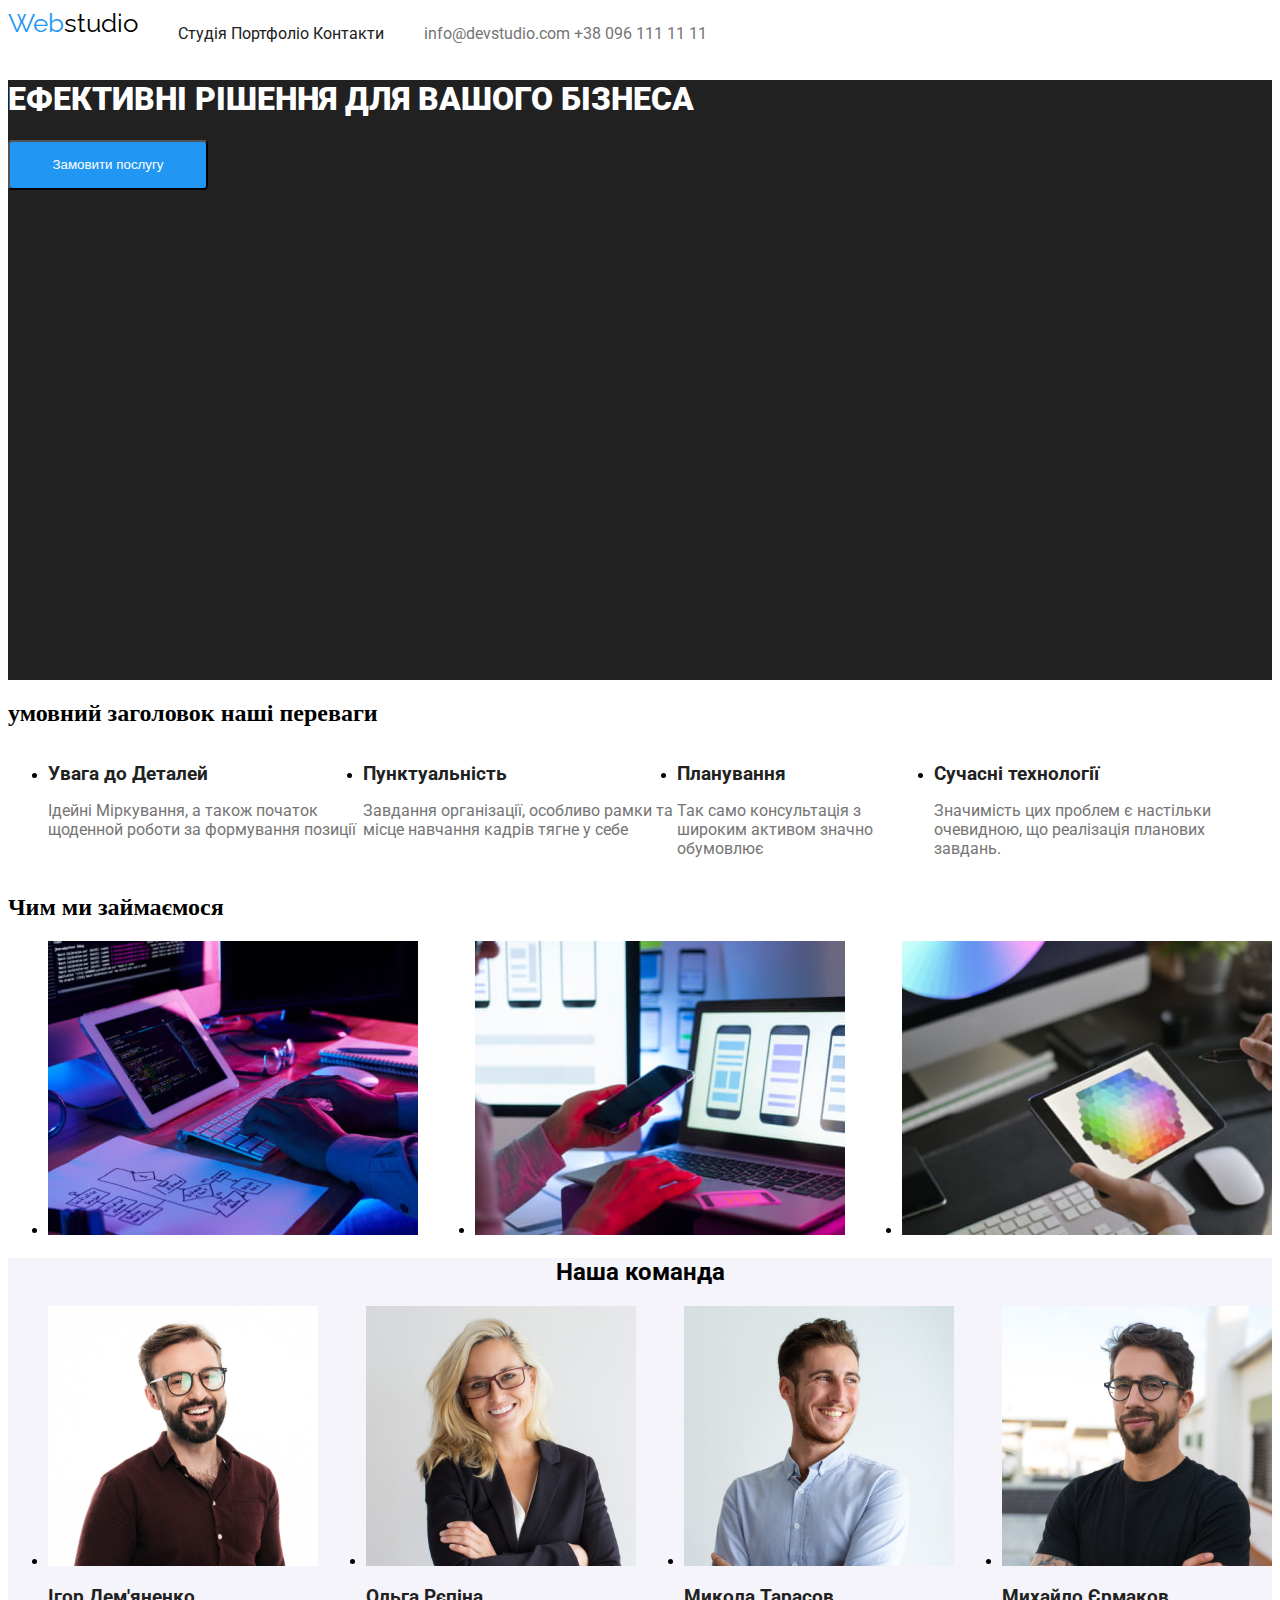
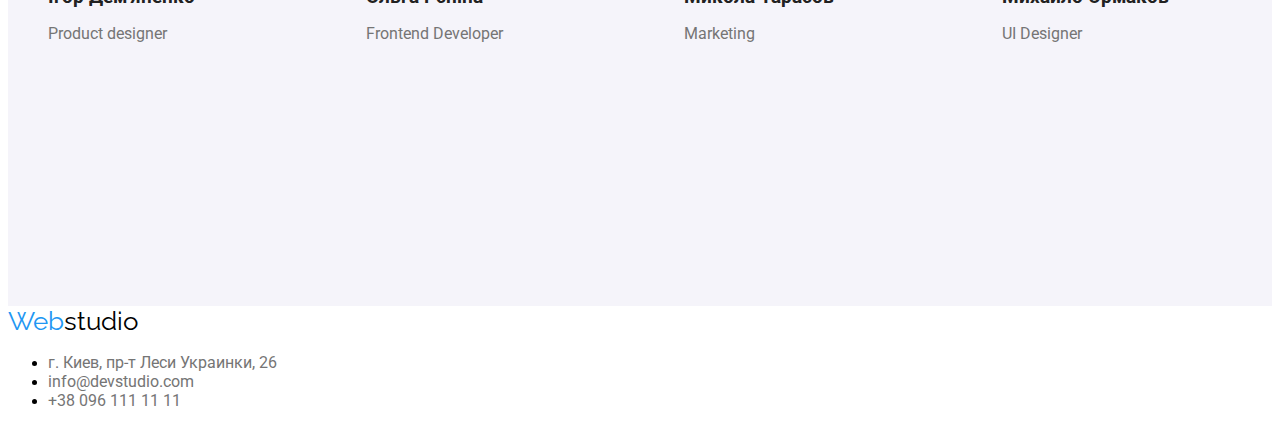
==== index.html @ fbc0b05e "додає другу сторінку портфоліо та часткову стилізацію" ====
<!DOCTYPE html>
<html lang="uk">
<head>
    <meta charset="UTF-8">
    <meta http-equiv="X-UA-Compatible" content="IE=edge">
    <meta name="viewport" content="width=device-width, initial-scale=1.0">
    <title>homework</title>
    <link rel="stylesheet" href="./css/styles.css">
    <link rel="preconnect" href="https://fonts.googleapis.com">
    <link rel="preconnect" href="https://fonts.gstatic.com" crossorigin>
    <link href="https://fonts.googleapis.com/css2?family=Montserrat:wght@400;500;600&family=Raleway:wght@700&display=swap" rel="stylesheet">
    <link rel="preconnect" href="https://fonts.googleapis.com">
    <link rel="preconnect" href="https://fonts.gstatic.com" crossorigin>
    <link href="https://fonts.googleapis.com/css2?family=Montserrat:wght@400;500;600&family=Raleway:wght@700&family=Roboto:wght@500&display=swap" rel="stylesheet">
    <link rel="preconnect" href="https://fonts.googleapis.com">
    <link rel="preconnect" href="https://fonts.gstatic.com" crossorigin>
    <link href="https://fonts.googleapis.com/css2?family=Montserrat:wght@400;500;600&family=Raleway:wght@700&family=Roboto:wght@400;500&display=swap" rel="stylesheet">
</head>
<body>
    <header class="header">
        <a class="logo" href="/"><span class="web">Web</span>studio</a>
        <nav class="nav">
            <ul class="navigation">
                <li><a class="link" href="index.html">Студія</a></li>
                <li><a class="link" href="portfolio.html">Портфоліо</a></li>
                <li><a class="link" href="#">Контакти</a></li>
            </ul>
        </nav>
        <ul class="contacts">
           <li> <a class="link-contacts" href="mailto:info@devstudio.com">info@devstudio.com</a>
           </li>
           <li>
            <a class="link-contacts" href="tel:+380961111111">+38 096 111 11 11</a>
            </li>
        </ul>
    </header>
    <main>
        <section class="service-order">

            <h1 class="main-header">Ефективні рішення для вашого бізнеса</h1>
            <button class="order-button" type="button">Замовити послугу</button>

        </section>

        <section class="benefits">
            <h2>умовний заголовок наші переваги</h2>
            <ul>
                <li>
                    <h3>Увага до Деталей</h3>
                    <p>Ідейні Міркування, а також початок щоденной роботи за формування позиції </p>
                </li>
                <li>
                    <h3>Пунктуальність</h3>
                    <p>Завдання організації, особливо рамки та місце навчання кадрів тягне у себе</p>
                </li>
                <li>
                    <h3>Планування</h3>
                    <p>Так само консультація з широким активом значно обумовлює
                    </p>
                </li>
                <li>
                    <h3>Сучасні технології</h3>
                    <p>Значимість цих проблем є настільки очевидною, що реалізація планових завдань.
                    </p>
                </li>
            </ul>
        </section>
        <section class="what-we-do">
            <h2>Чим ми займаємося</h2>
            <ul>
            <li>
                <img src="./images/whtwedo/1.jpg" width="370" alt="робоче місце за столом">
            </li>
            <li>
                <img src="./images/whtwedo/2.jpg" width="370"  alt="робота за допомогою телефона та ноутбука">
            </li>
            <li>
                <img src="./images/whtwedo/3.jpg" width="370" alt="планшет">
            </li>
        </ul>
        </section>
        <section class="our-team">
            <h2 class="team-header">Наша команда</h2>
            <ul>
                <li>
                    <a href="#"><img src="./images/team/1.jpg" width="270" height="260" alt="Ігор Дем'яненко"></a><h3>Ігор Дем'яненко</h3><p>Product designer</p>
                </li>
                <li>
                    <a href="#"><img src="./images/team/2.jpg" width="270" height="260"  alt="Ольга Рєпіна"></a><h3>Ольга Рєпіна</h3><p>Frontend Developer</p>
                </li>
                <li>
                    <a href="#"><img src="./images/team/3.jpg" width="270" height="260" alt="Микола Тарасов"></a><h3>Микола Тарасов</h3><p>Marketing</p>
                </li>
                <li>
                    <a href="#"><img src="./images/team/4.jpg" width="270" height="260" alt="Михайло Єрмаков"></a><h3>Михайло Єрмаков</h3><p>UI Designer</p>
                </li>
            </ul>
        </section>

    </main>
    <footer>
        <a class="logo" href="/"><span class="web">Web</span>studio</a>
        <address>
            <ul>
                <li><a class="link-contacts" href="#">г. Киев, пр-т Леси Украинки, 26</a></li>
                <li> <a class="link-contacts" href="mailto:info@devstudio.com">info@devstudio.com</a>
                </li>
                <li>
                 <a class="link-contacts" href="tel:+380961111111">+38 096 111 11 11</a>
                 </li>
             </ul>
        </address>
    </footer>

</body>
</html>
---- css/styles.css ----
.header{
    display: flex;
    /* justify-content: center; */
}
h3{
    font-family: 'Roboto', sans-serif;
    font-weight: 700;
    color: rgba(33, 33, 33, 1);
    line-height: 16px;
}
p{
    font-family: 'Roboto', sans-serif;
    font-weight: 400;
    color: rgba(117, 117, 117, 1);
    font-size: 16px;
    line-height: 19px;
}

.logo{
    color: black;
    text-decoration: none;
    font-family: 'Raleway', sans-serif;
    font-size: 26px;
    line-height: 31px;

    }
.web{
    color: rgba(33, 150, 243, 1);
    }
.nav{
    display: flex;
    justify-content: space-between;
}
.link{
    font-family: 'Roboto', sans-serif;
    font-weight: 400;
    text-decoration: none;
    color:rgba(33, 33, 33, 1)
}

.link-contacts{
    text-decoration: none;
    font-style: normal;
    font-family: 'Roboto', sans-serif;
    font-weight: 400;
    text-decoration: none;
    color: rgba(117, 117, 117, 1);
}
.link-contacts:hover{
    color: rgba(33, 150, 243, 1);
}

/*header*/
.navigation > li {

    display: inline;

}
.navigation > li :hover {
    color: rgba(33, 150, 243, 1);
}
:current(.navigation > li){
    color: rgba(33, 150, 243, 1);
}

.contacts > li{

    display: inline;
}

.service-order{

    background-color: rgba(33, 33, 33, 1);
    width: 100%;
    height: 600px;
}

/* .test{ */
    /* position: relative; */
/* } */
.main-header{
    font-family: 'Roboto', sans-serif;
    font-weight: 900;
    tab-size: 44px;
    text-transform: uppercase;

    color: rgba(255, 255, 255, 1);
}
.order-button{

    background-color: rgba(33, 150, 243, 1);
    color: rgba(255, 255, 255, 1);
    width: 200px;
    height: 50px;
    border-radius: 4px;
}
.order-button:hover{
    background-color: #188ce8;
}
.benefits > ul{

    display: flex;
    justify-content: space-between;

}
.what-we-do > ul{

    display: flex;
    justify-content: space-between;

}
.our-team{
    width: 100%;
    height: 648px;
    background-color: rgba(245, 244, 250, 1);
}
.team-header{
    font-family: 'Roboto', sans-serif;
    font-weight: 700;
    text-align: center;
}
.our-team > ul{


    display: flex;
    justify-content: space-between;

}


/* .buttons{ */
    /* background-color: rgba(245, 244, 250, 1); */
    /* color: rgba(33, 33, 33, 1); */

/* } */
.content-button{
    font-family: 'Roboto', sans-serif;
    font-weight: 500;
    background-color: rgba(245, 244, 250, 1);
    color: rgba(33, 33, 33, 1);
    border: none;
    width: 145px;
    height: 38px;

}
.buttons :hover{
    color: rgba(255, 255, 255, 1);
    background-color: rgba(33, 150, 243, 1);
}
.our-works{
    display: flex;
    flex-wrap:  wrap;
    justify-content: space-between;

}
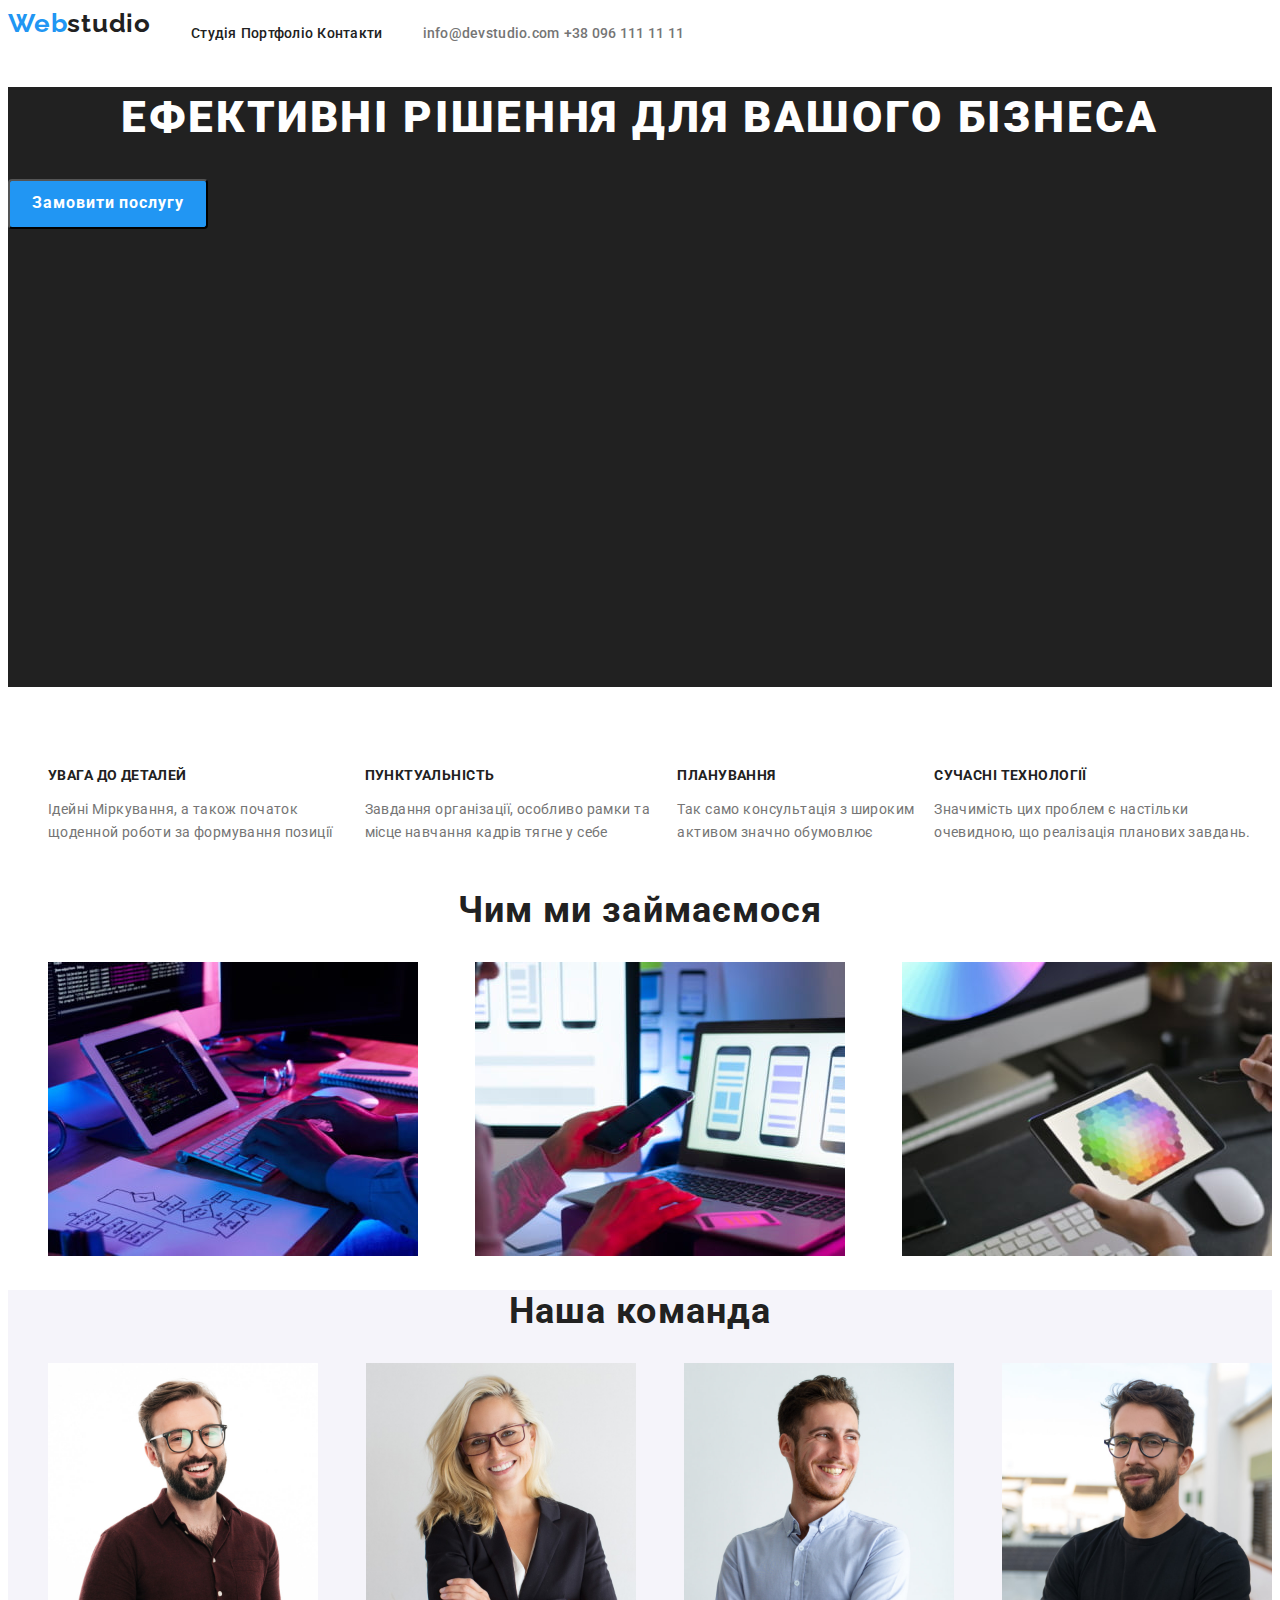
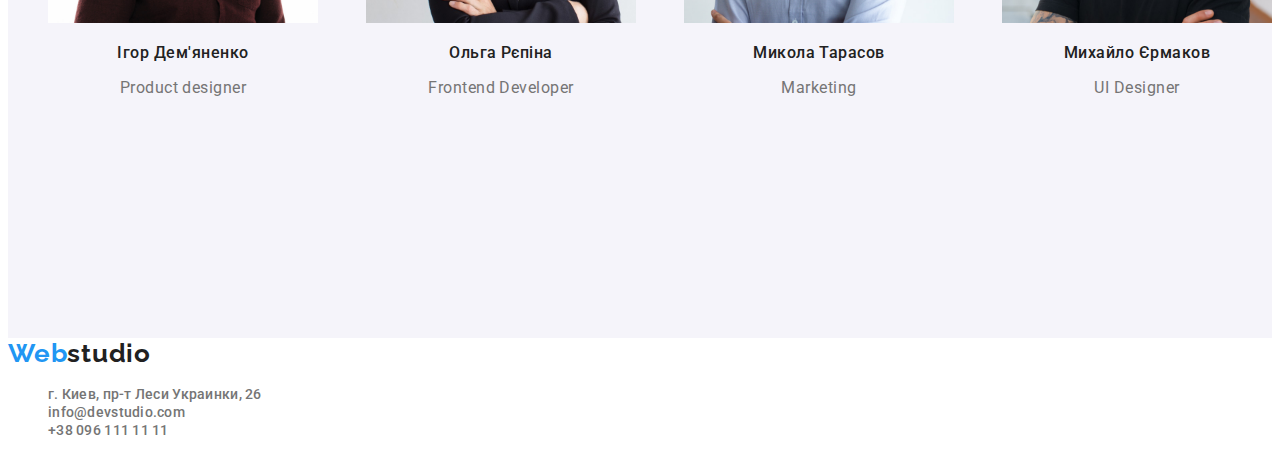
==== commit 6d9b1a11: "виправляє помилки, додає стилі" ====
--- a/index.html
+++ b/index.html
@@ -43,30 +43,30 @@
         </section>
 
         <section class="benefits">
-            <h2>умовний заголовок наші переваги</h2>
+            <h2 class="benefits-header">умовний заголовок наші переваги</h2>
             <ul>
                 <li>
-                    <h3>Увага до Деталей</h3>
-                    <p>Ідейні Міркування, а також початок щоденной роботи за формування позиції </p>
+                    <h3 class="benefits-sub-header">Увага до Деталей</h3>
+                    <p class="benefits-text">Ідейні Міркування, а також початок щоденной роботи за формування позиції </p>
                 </li>
                 <li>
-                    <h3>Пунктуальність</h3>
-                    <p>Завдання організації, особливо рамки та місце навчання кадрів тягне у себе</p>
+                    <h3 class="benefits-sub-header">Пунктуальність</h3>
+                    <p class="benefits-text">Завдання організації, особливо рамки та місце навчання кадрів тягне у себе</p>
                 </li>
                 <li>
-                    <h3>Планування</h3>
-                    <p>Так само консультація з широким активом значно обумовлює
+                    <h3 class="benefits-sub-header">Планування</h3>
+                    <p class="benefits-text">Так само консультація з широким активом значно обумовлює
                     </p>
                 </li>
                 <li>
-                    <h3>Сучасні технології</h3>
-                    <p>Значимість цих проблем є настільки очевидною, що реалізація планових завдань.
+                    <h3 class="benefits-sub-header">Сучасні технології</h3>
+                    <p class="benefits-text">Значимість цих проблем є настільки очевидною, що реалізація планових завдань.
                     </p>
                 </li>
             </ul>
         </section>
         <section class="what-we-do">
-            <h2>Чим ми займаємося</h2>
+            <h2 class="what-we-do-header">Чим ми займаємося</h2>
             <ul>
             <li>
                 <img src="./images/whtwedo/1.jpg" width="370" alt="робоче місце за столом">
@@ -83,16 +83,33 @@
             <h2 class="team-header">Наша команда</h2>
             <ul>
                 <li>
-                    <a href="#"><img src="./images/team/1.jpg" width="270" height="260" alt="Ігор Дем'яненко"></a><h3>Ігор Дем'яненко</h3><p>Product designer</p>
+                    <a href="#">
+                        <img src="./images/team/1.jpg" width="270" height="260" alt="Ігор Дем'яненко">
+                    </a>
+                    <h3 class="our-team-sub-header">Ігор Дем'яненко</h3>
+                    <p class="our-team-text">Product designer</p>
                 </li>
                 <li>
-                    <a href="#"><img src="./images/team/2.jpg" width="270" height="260"  alt="Ольга Рєпіна"></a><h3>Ольга Рєпіна</h3><p>Frontend Developer</p>
+
+                    <a href="#">
+                        <img src="./images/team/2.jpg" width="270" height="260"  alt="Ольга Рєпіна">
+                    </a>
+                    <h3 class="our-team-sub-header">Ольга Рєпіна</h3>
+                    <p class="our-team-text">Frontend Developer</p>
                 </li>
                 <li>
-                    <a href="#"><img src="./images/team/3.jpg" width="270" height="260" alt="Микола Тарасов"></a><h3>Микола Тарасов</h3><p>Marketing</p>
+                    <a href="#">
+                        <img src="./images/team/3.jpg" width="270" height="260" alt="Микола Тарасов">
+                    </a>
+                    <h3 class="our-team-sub-header">Микола Тарасов</h3>
+                    <p class="our-team-text">Marketing</p>
                 </li>
                 <li>
-                    <a href="#"><img src="./images/team/4.jpg" width="270" height="260" alt="Михайло Єрмаков"></a><h3>Михайло Єрмаков</h3><p>UI Designer</p>
+                    <a href="#">
+                        <img src="./images/team/4.jpg" width="270" height="260" alt="Михайло Єрмаков">
+                    </a>
+                    <h3 class="our-team-sub-header">Михайло Єрмаков</h3>
+                    <p class="our-team-text">UI Designer</p>
                 </li>
             </ul>
         </section>
--- a/css/styles.css
+++ b/css/styles.css
@@ -2,26 +2,20 @@
     display: flex;
     /* justify-content: center; */
 }
-h3{
-    font-family: 'Roboto', sans-serif;
-    font-weight: 700;
-    color: rgba(33, 33, 33, 1);
-    line-height: 16px;
-}
-p{
-    font-family: 'Roboto', sans-serif;
-    font-weight: 400;
-    color: rgba(117, 117, 117, 1);
-    font-size: 16px;
-    line-height: 19px;
+
+ul{
+    list-style-type: none;
 }
 
 .logo{
-    color: black;
+    color:rgba(33, 33, 33, 1);
     text-decoration: none;
     font-family: 'Raleway', sans-serif;
+    font-style: normal;
+    font-weight: 700;
     font-size: 26px;
-    line-height: 31px;
+    line-height: 1.2;
+    letter-spacing: 0.03em;
 
     }
 .web{
@@ -33,17 +27,23 @@
 }
 .link{
     font-family: 'Roboto', sans-serif;
-    font-weight: 400;
+    font-style: normal;
+    font-weight: 500;
+    font-size: 14px;
+    line-height: 1.1;
+    letter-spacing: 0.02em;
     text-decoration: none;
     color:rgba(33, 33, 33, 1)
 }
 
 .link-contacts{
+    font-family: 'Roboto', sans-serif;
     text-decoration: none;
     font-style: normal;
-    font-family: 'Roboto', sans-serif;
-    font-weight: 400;
-    text-decoration: none;
+    font-weight: 500;
+    font-size: 14px;
+    line-height: 1.1;
+    letter-spacing: 0.02em;
     color: rgba(117, 117, 117, 1);
 }
 .link-contacts:hover{
@@ -80,10 +80,13 @@
 /* } */
 .main-header{
     font-family: 'Roboto', sans-serif;
+    font-style: normal;
     font-weight: 900;
-    tab-size: 44px;
+    font-size: 44px;
+    line-height: 1.4;
+    text-align: center;
+    letter-spacing: 0.06em;
     text-transform: uppercase;
-
     color: rgba(255, 255, 255, 1);
 }
 .order-button{
@@ -93,21 +96,60 @@
     width: 200px;
     height: 50px;
     border-radius: 4px;
+    font-family: 'Roboto', sans-serif;
+    font-style: normal;
+    font-weight: 700;
+    font-size: 16px;
+    line-height: 1.9;
+    letter-spacing: 0.06em;
 }
 .order-button:hover{
     background-color: #188ce8;
 }
+.benefits-header{
+    opacity: 0;
+}
 .benefits > ul{
 
-    display: flex;
-    justify-content: space-between;
-
+
+    display: flex;
+    justify-content: space-between;
+
+}
+.benefits-sub-header{
+    font-family: 'Roboto', sans-serif;
+    font-style: normal;
+    font-weight: 700;
+    font-size: 14px;
+    line-height: 1.1;
+    letter-spacing: 0.03em;
+    text-transform: uppercase;
+    color: rgba(33, 33, 33, 1);
+}
+.benefits-text{
+    font-family: 'Roboto', sans-serif;
+    font-style: normal;
+    font-weight: 400;
+    font-size: 14px;
+    line-height: 1.7;
+    letter-spacing: 0.03em;
+    color: rgba(117, 117, 117, 1);
 }
 .what-we-do > ul{
 
     display: flex;
     justify-content: space-between;
 
+}
+.what-we-do-header{
+    font-family: 'Roboto', sans-serif;
+    font-style: normal;
+    font-weight: 700;
+    font-size: 36px;
+    line-height: 1.2;
+    text-align: center;
+    letter-spacing: 0.03em;
+    color: rgba(33, 33, 33, 1);
 }
 .our-team{
     width: 100%;
@@ -116,8 +158,34 @@
 }
 .team-header{
     font-family: 'Roboto', sans-serif;
-    font-weight: 700;
-    text-align: center;
+    font-style: normal;
+    font-weight: 700;
+    font-size: 36px;
+    line-height: 1.2;
+    text-align: center;
+    letter-spacing: 0.03em;
+    text-align: center;
+    color: rgba(33, 33, 33, 1);
+}
+.our-team-sub-header{
+    font-family: 'Roboto', sans-serif;;
+    font-style: normal;
+    font-weight: 500;
+    font-size: 16px;
+    line-height: 1.2;
+    text-align: center;
+    letter-spacing: 0.03em;
+    color: rgba(33, 33, 33, 1);
+}
+.our-team-text{
+    font-family: 'Roboto', sans-serif;;
+    font-style: normal;
+    font-weight: 400;
+    font-size: 16px;
+    line-height: 1.2;
+    text-align: center;
+    letter-spacing: 0.03em;
+    color: rgba(117, 117, 117, 1);
 }
 .our-team > ul{
 
@@ -135,7 +203,12 @@
 /* } */
 .content-button{
     font-family: 'Roboto', sans-serif;
-    font-weight: 500;
+    font-style: normal;
+    font-weight: 500;
+    font-size: 16px;
+    line-height: 1.6;
+    text-align: center;
+    letter-spacing: 0.03em;
     background-color: rgba(245, 244, 250, 1);
     color: rgba(33, 33, 33, 1);
     border: none;
@@ -143,10 +216,34 @@
     height: 38px;
 
 }
+.buttons{
+    display: flex;
+}
 .buttons :hover{
     color: rgba(255, 255, 255, 1);
     background-color: rgba(33, 150, 243, 1);
 }
+.our-works-header{
+    opacity: 0;
+}
+.our-works-subheader{
+    font-family: 'Roboto';
+    font-style: normal;
+    font-weight: 700;
+    font-size: 18px;
+    line-height: 2;
+    letter-spacing: 0.06em;
+    color: rgba(33, 33, 33, 1);
+}
+.our-works-text{
+    font-family: 'Roboto';
+    font-style: normal;
+    font-weight: 400;
+    font-size: 16px;
+    line-height: 1.9;
+    letter-spacing: 0.03em;
+    color: rgba(117, 117, 117, 1);
+}
 .our-works{
     display: flex;
     flex-wrap:  wrap;
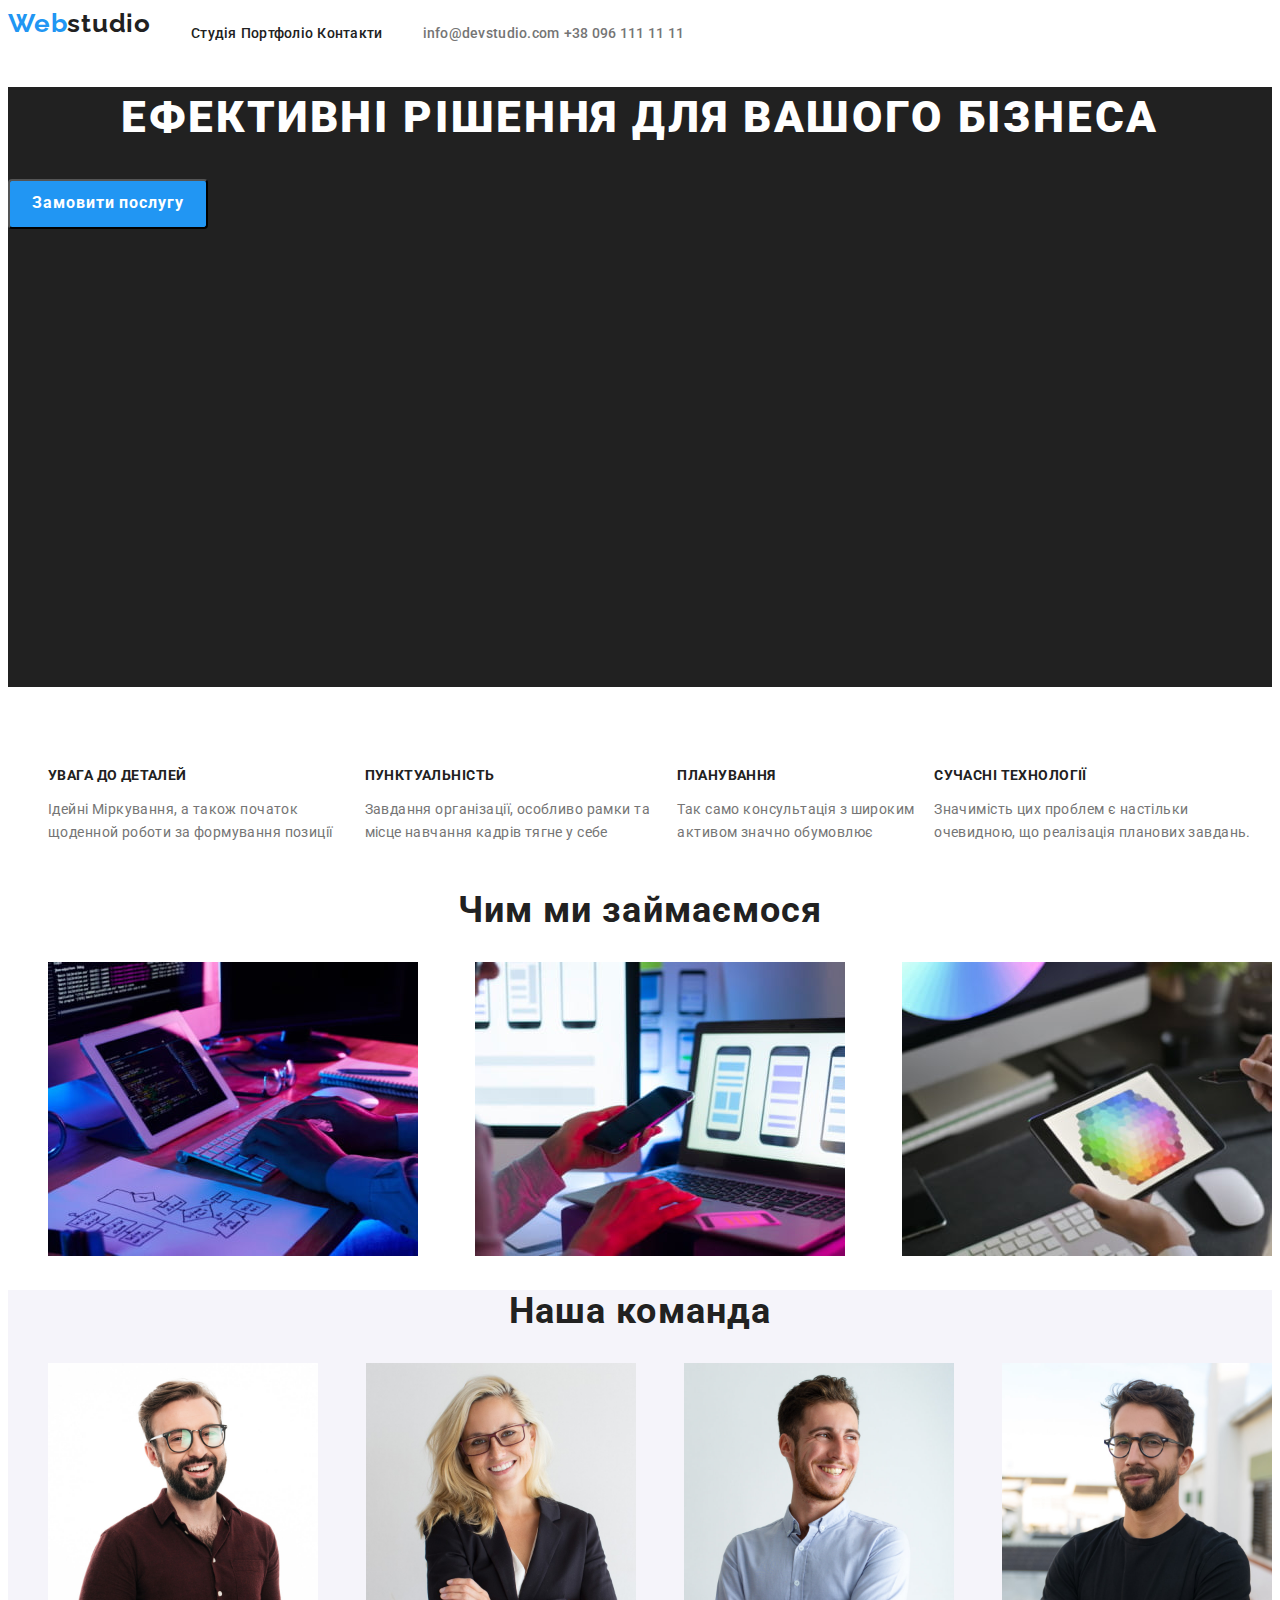
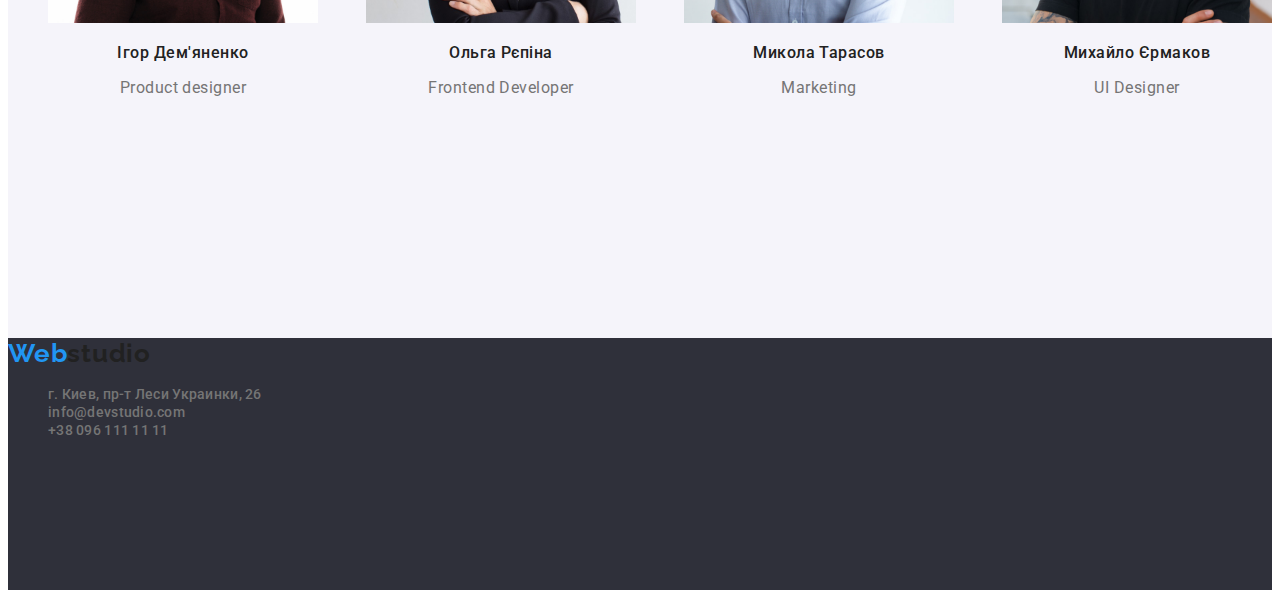
==== commit 89b3a35b: "додає стилі для футера" ====
--- a/index.html
+++ b/index.html
@@ -115,7 +115,7 @@
         </section>
 
     </main>
-    <footer>
+    <footer class="footer">
         <a class="logo" href="/"><span class="web">Web</span>studio</a>
         <address>
             <ul>
--- a/css/styles.css
+++ b/css/styles.css
@@ -250,20 +250,25 @@
     justify-content: space-between;
 
 }
-
-
-
-
-
-
-
-
-
-
-
-
-
-
-
-
-
+.footer{
+    background-color: rgba(47, 48, 58, 1);
+    width: 100%;
+    height: 252px;
+}
+
+
+
+
+
+
+
+
+
+
+
+
+
+
+
+
+
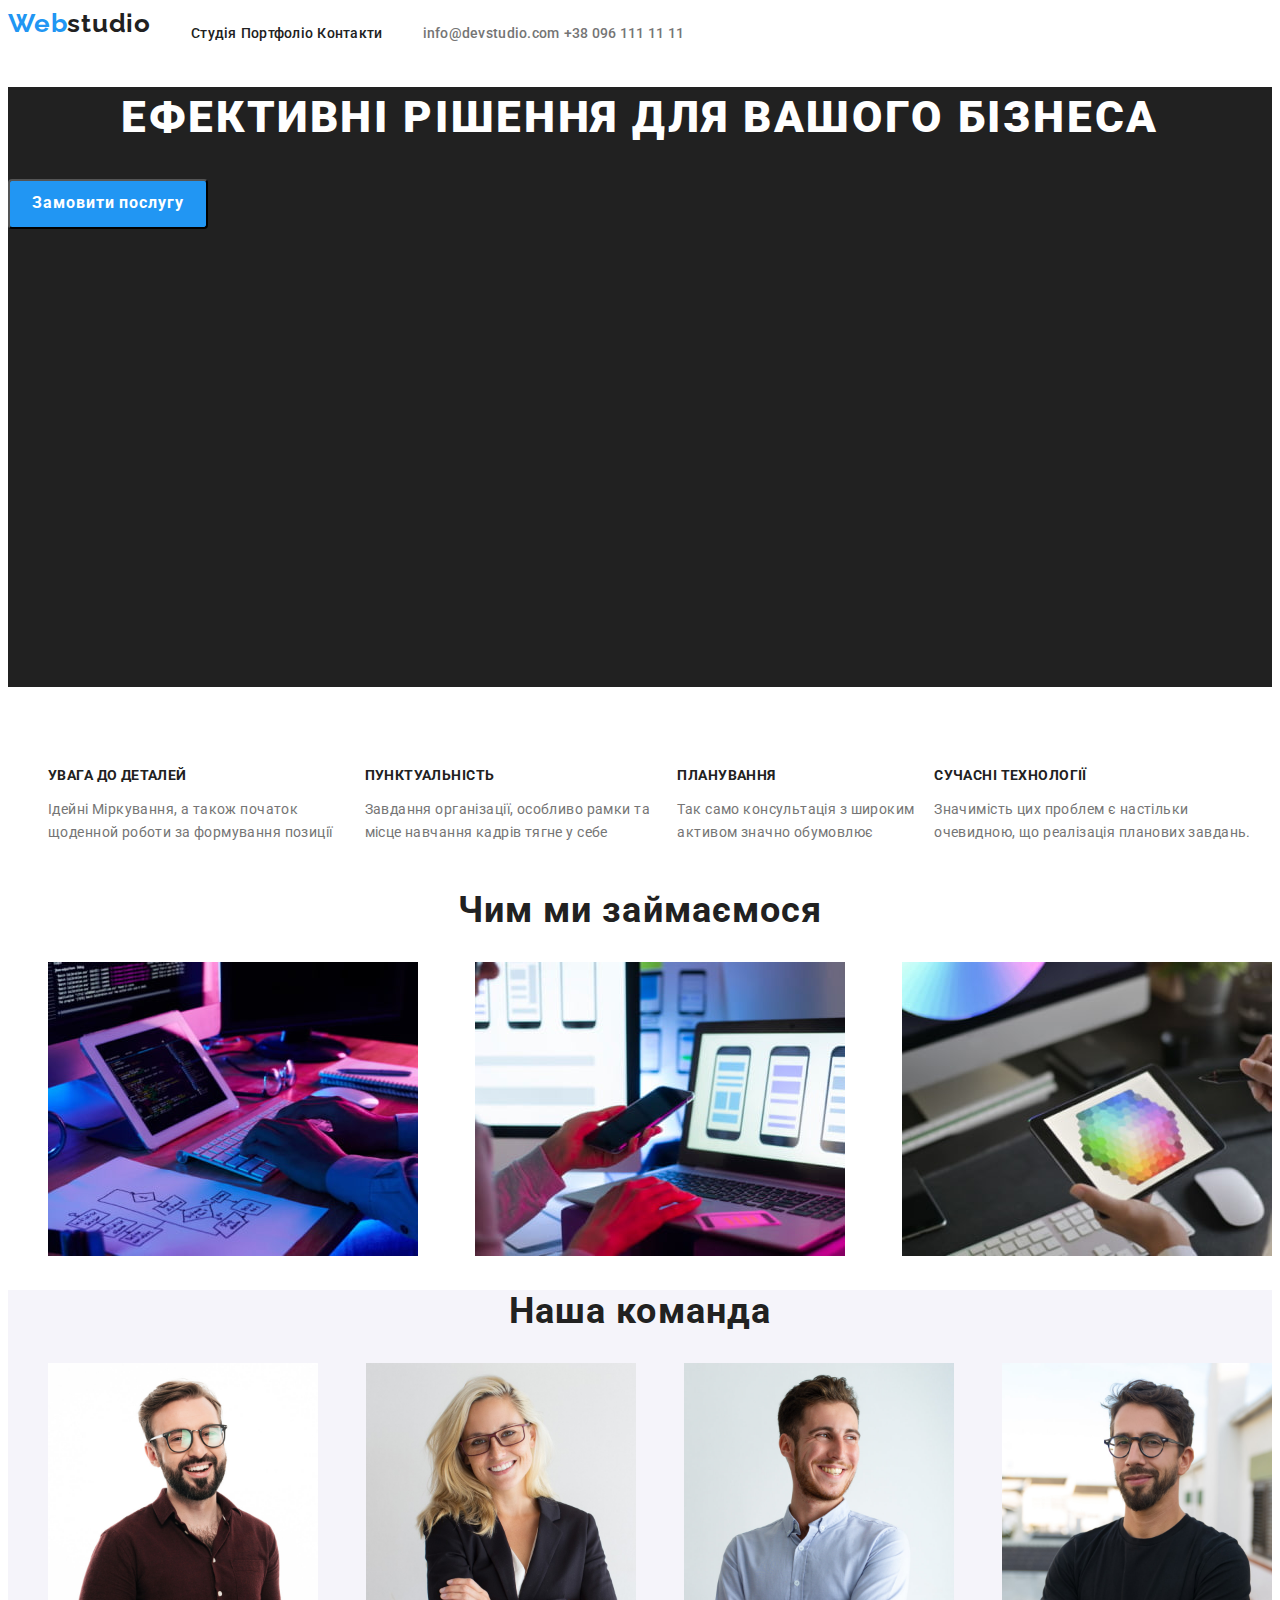
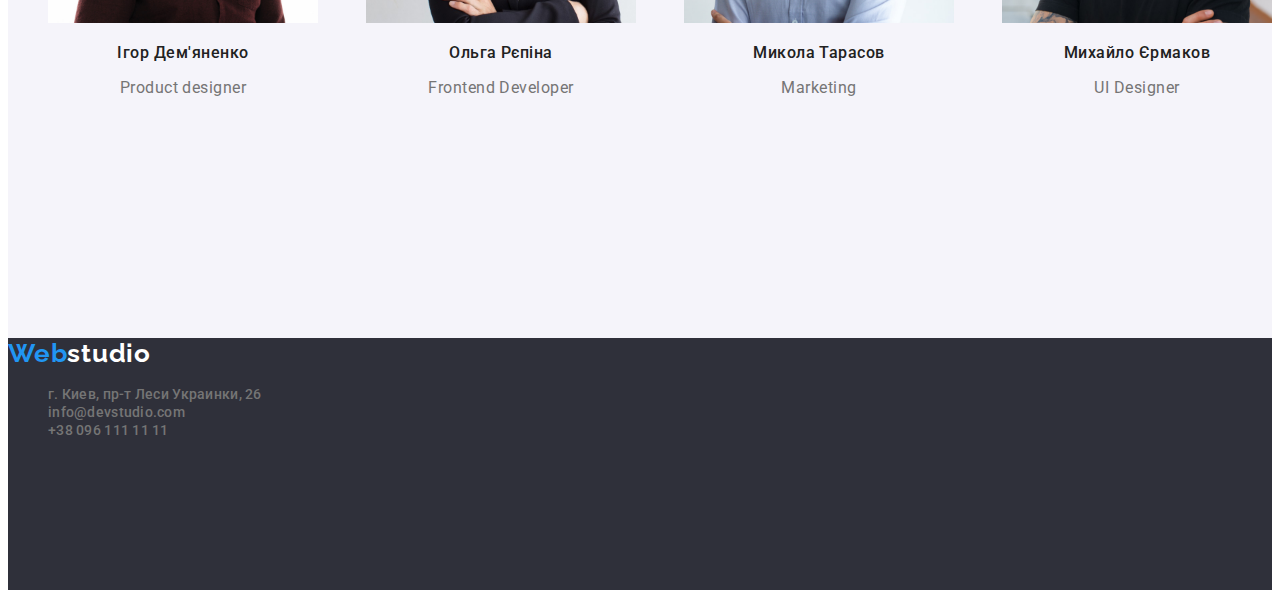
==== commit 383c8116: "додає стилі логотипу у футері" ====
--- a/index.html
+++ b/index.html
@@ -116,7 +116,7 @@
 
     </main>
     <footer class="footer">
-        <a class="logo" href="/"><span class="web">Web</span>studio</a>
+        <a class="logo-footer" href="/"><span class="web">Web</span>studio</a>
         <address>
             <ul>
                 <li><a class="link-contacts" href="#">г. Киев, пр-т Леси Украинки, 26</a></li>
--- a/css/styles.css
+++ b/css/styles.css
@@ -255,20 +255,30 @@
     width: 100%;
     height: 252px;
 }
-
-
-
-
-
-
-
-
-
-
-
-
-
-
-
-
-
+.logo-footer{
+    color: rgba(255, 255, 255, 1);
+    text-decoration: none;
+    font-family: 'Raleway', sans-serif;
+    font-style: normal;
+    font-weight: 700;
+    font-size: 26px;
+    line-height: 1.2;
+    letter-spacing: 0.03em;
+}
+
+
+
+
+
+
+
+
+
+
+
+
+
+
+
+
+
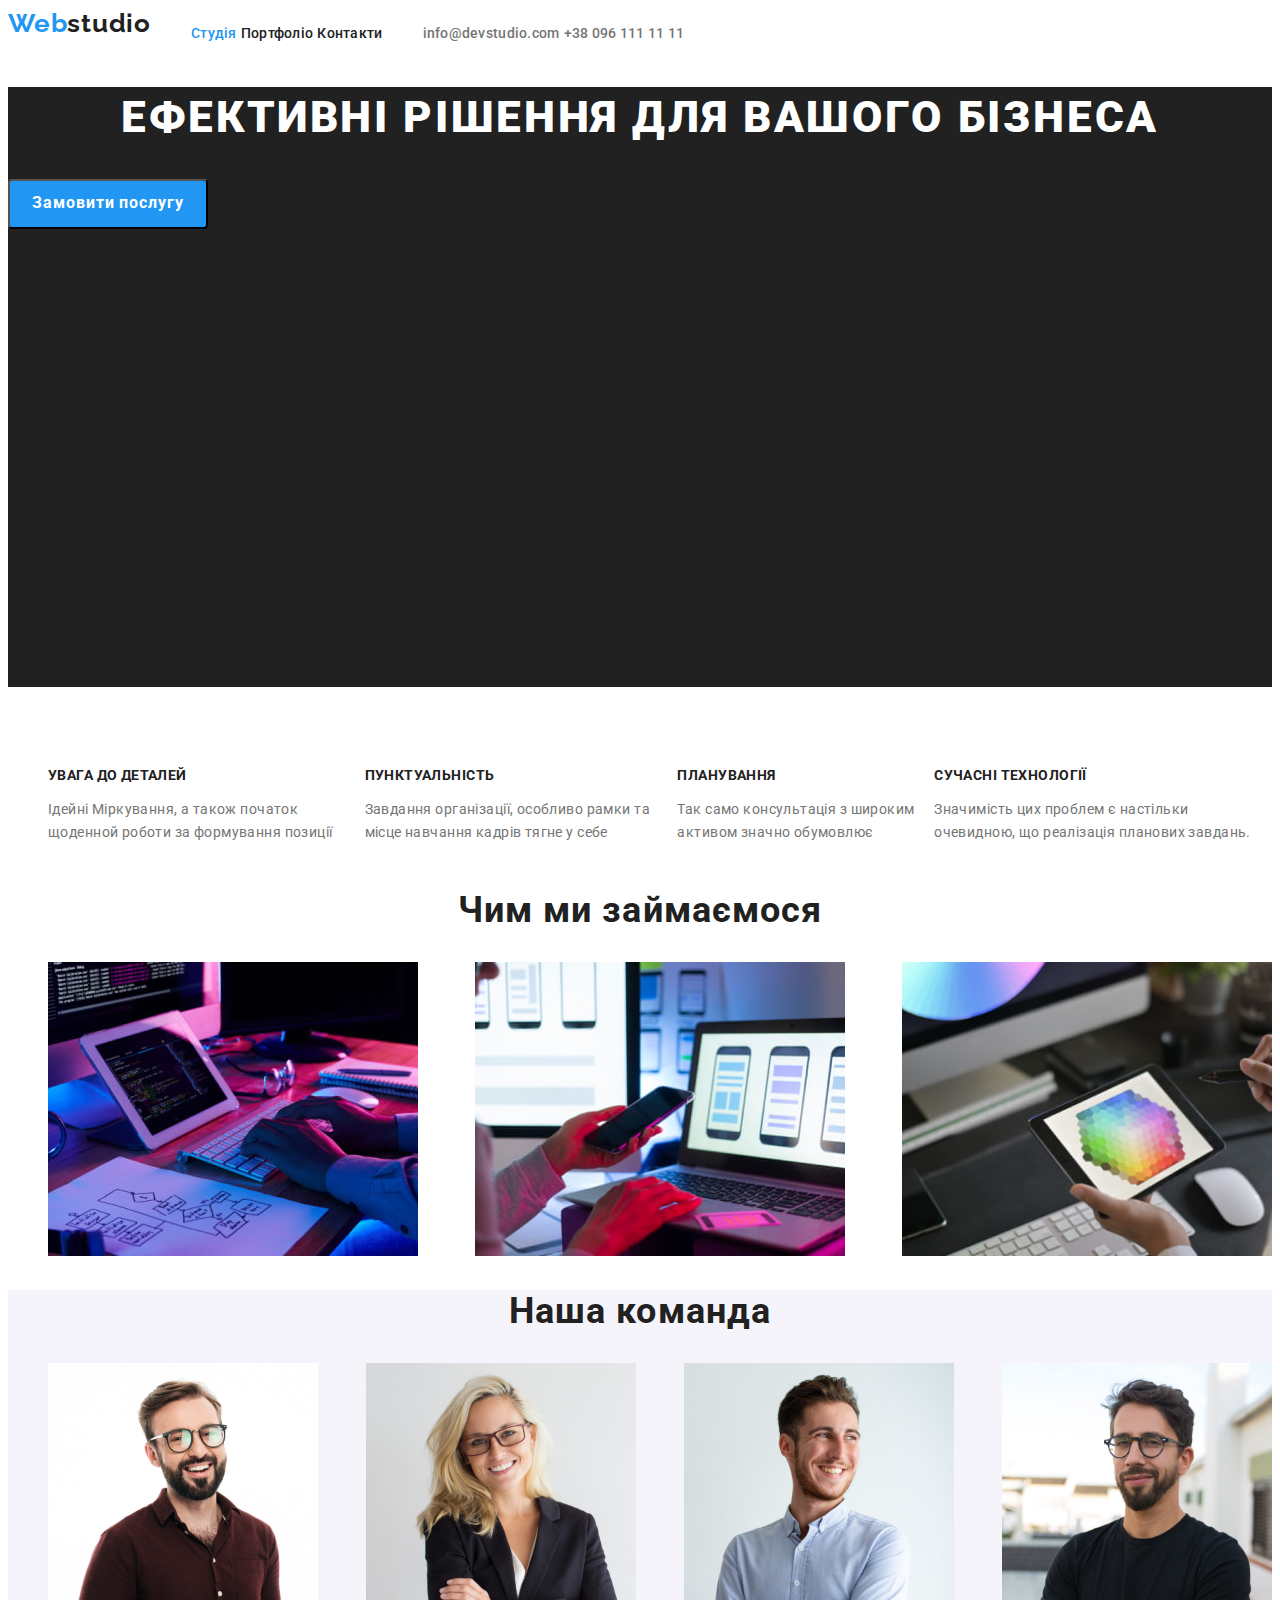
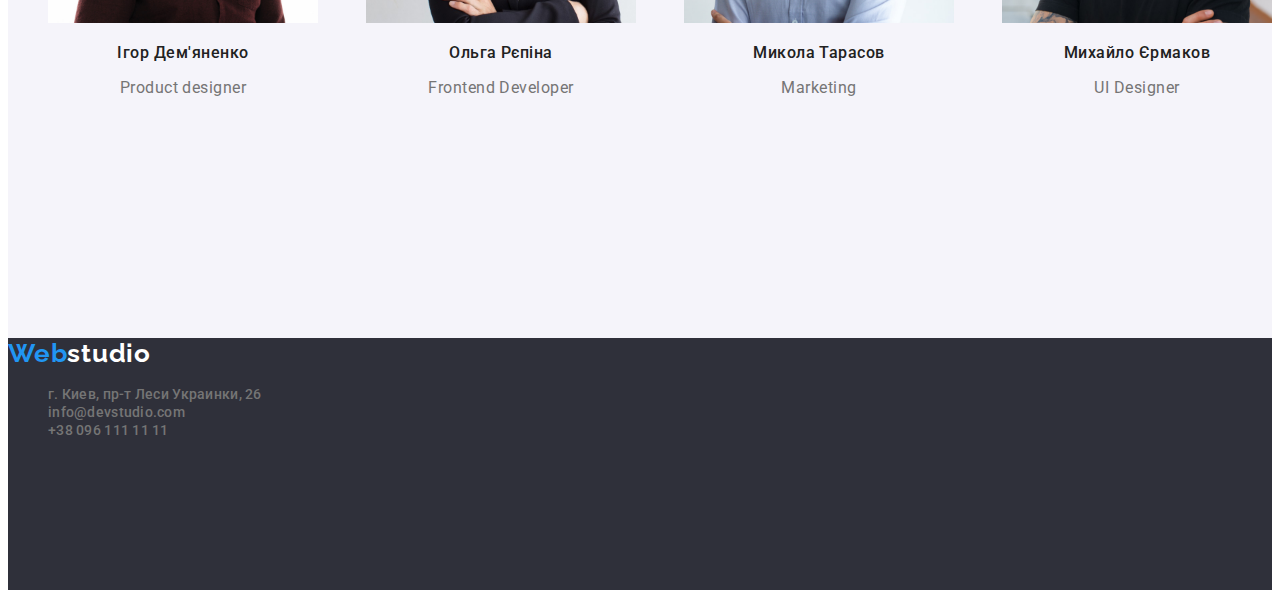
==== commit d325518e: "додає класс карент" ====
--- a/index.html
+++ b/index.html
@@ -21,7 +21,7 @@
         <a class="logo" href="/"><span class="web">Web</span>studio</a>
         <nav class="nav">
             <ul class="navigation">
-                <li><a class="link" href="index.html">Студія</a></li>
+                <li><a class="link current" href="index.html">Студія</a></li>
                 <li><a class="link" href="portfolio.html">Портфоліо</a></li>
                 <li><a class="link" href="#">Контакти</a></li>
             </ul>
--- a/css/styles.css
+++ b/css/styles.css
@@ -1,3 +1,9 @@
+:root{
+    --title-text-color: rgba(33, 33, 33, 1);
+    --accent: rgba(33, 150, 243, 1);
+    --info-text-color: rgba(117, 117, 117, 1);
+}
+
 .header{
     display: flex;
     /* justify-content: center; */
@@ -8,7 +14,7 @@
 }
 
 .logo{
-    color:rgba(33, 33, 33, 1);
+    color: var(--title-text-color);
     text-decoration: none;
     font-family: 'Raleway', sans-serif;
     font-style: normal;
@@ -19,7 +25,7 @@
 
     }
 .web{
-    color: rgba(33, 150, 243, 1);
+    color: var(--accent);
     }
 .nav{
     display: flex;
@@ -33,7 +39,7 @@
     line-height: 1.1;
     letter-spacing: 0.02em;
     text-decoration: none;
-    color:rgba(33, 33, 33, 1)
+    color: var(--title-text-color);
 }
 
 .link-contacts{
@@ -44,10 +50,10 @@
     font-size: 14px;
     line-height: 1.1;
     letter-spacing: 0.02em;
-    color: rgba(117, 117, 117, 1);
+    color: var(--info-text-color);
 }
 .link-contacts:hover{
-    color: rgba(33, 150, 243, 1);
+    color: var(--accent);
 }
 
 /*header*/
@@ -56,11 +62,12 @@
     display: inline;
 
 }
-.navigation > li :hover {
-    color: rgba(33, 150, 243, 1);
-}
-:current(.navigation > li){
-    color: rgba(33, 150, 243, 1);
+.navigation > li :hover,
+.navigation > li :focus {
+    color: var(--accent);
+}
+.navigation > li .current{
+    color: var(--accent);
 }
 
 .contacts > li{
@@ -91,7 +98,7 @@
 }
 .order-button{
 
-    background-color: rgba(33, 150, 243, 1);
+    background-color: var(--accent);
     color: rgba(255, 255, 255, 1);
     width: 200px;
     height: 50px;
@@ -124,7 +131,7 @@
     line-height: 1.1;
     letter-spacing: 0.03em;
     text-transform: uppercase;
-    color: rgba(33, 33, 33, 1);
+    color: var(--title-text-color);
 }
 .benefits-text{
     font-family: 'Roboto', sans-serif;
@@ -133,7 +140,7 @@
     font-size: 14px;
     line-height: 1.7;
     letter-spacing: 0.03em;
-    color: rgba(117, 117, 117, 1);
+    color: var(--info-text-color);
 }
 .what-we-do > ul{
 
@@ -149,7 +156,7 @@
     line-height: 1.2;
     text-align: center;
     letter-spacing: 0.03em;
-    color: rgba(33, 33, 33, 1);
+    color: var(--title-text-color);
 }
 .our-team{
     width: 100%;
@@ -165,7 +172,7 @@
     text-align: center;
     letter-spacing: 0.03em;
     text-align: center;
-    color: rgba(33, 33, 33, 1);
+    color: var(--title-text-color);
 }
 .our-team-sub-header{
     font-family: 'Roboto', sans-serif;;
@@ -175,7 +182,7 @@
     line-height: 1.2;
     text-align: center;
     letter-spacing: 0.03em;
-    color: rgba(33, 33, 33, 1);
+    color: var(--title-text-color);
 }
 .our-team-text{
     font-family: 'Roboto', sans-serif;;
@@ -185,7 +192,7 @@
     line-height: 1.2;
     text-align: center;
     letter-spacing: 0.03em;
-    color: rgba(117, 117, 117, 1);
+    color: var(--info-text-color);
 }
 .our-team > ul{
 
@@ -210,7 +217,7 @@
     text-align: center;
     letter-spacing: 0.03em;
     background-color: rgba(245, 244, 250, 1);
-    color: rgba(33, 33, 33, 1);
+    color: var(--title-text-color);
     border: none;
     width: 145px;
     height: 38px;
@@ -221,7 +228,7 @@
 }
 .buttons :hover{
     color: rgba(255, 255, 255, 1);
-    background-color: rgba(33, 150, 243, 1);
+    background-color: var(--accent);
 }
 .our-works-header{
     opacity: 0;
@@ -233,7 +240,7 @@
     font-size: 18px;
     line-height: 2;
     letter-spacing: 0.06em;
-    color: rgba(33, 33, 33, 1);
+    color: var(--title-text-color);
 }
 .our-works-text{
     font-family: 'Roboto';
@@ -242,7 +249,7 @@
     font-size: 16px;
     line-height: 1.9;
     letter-spacing: 0.03em;
-    color: rgba(117, 117, 117, 1);
+    color: var(--info-text-color);
 }
 .our-works{
     display: flex;
